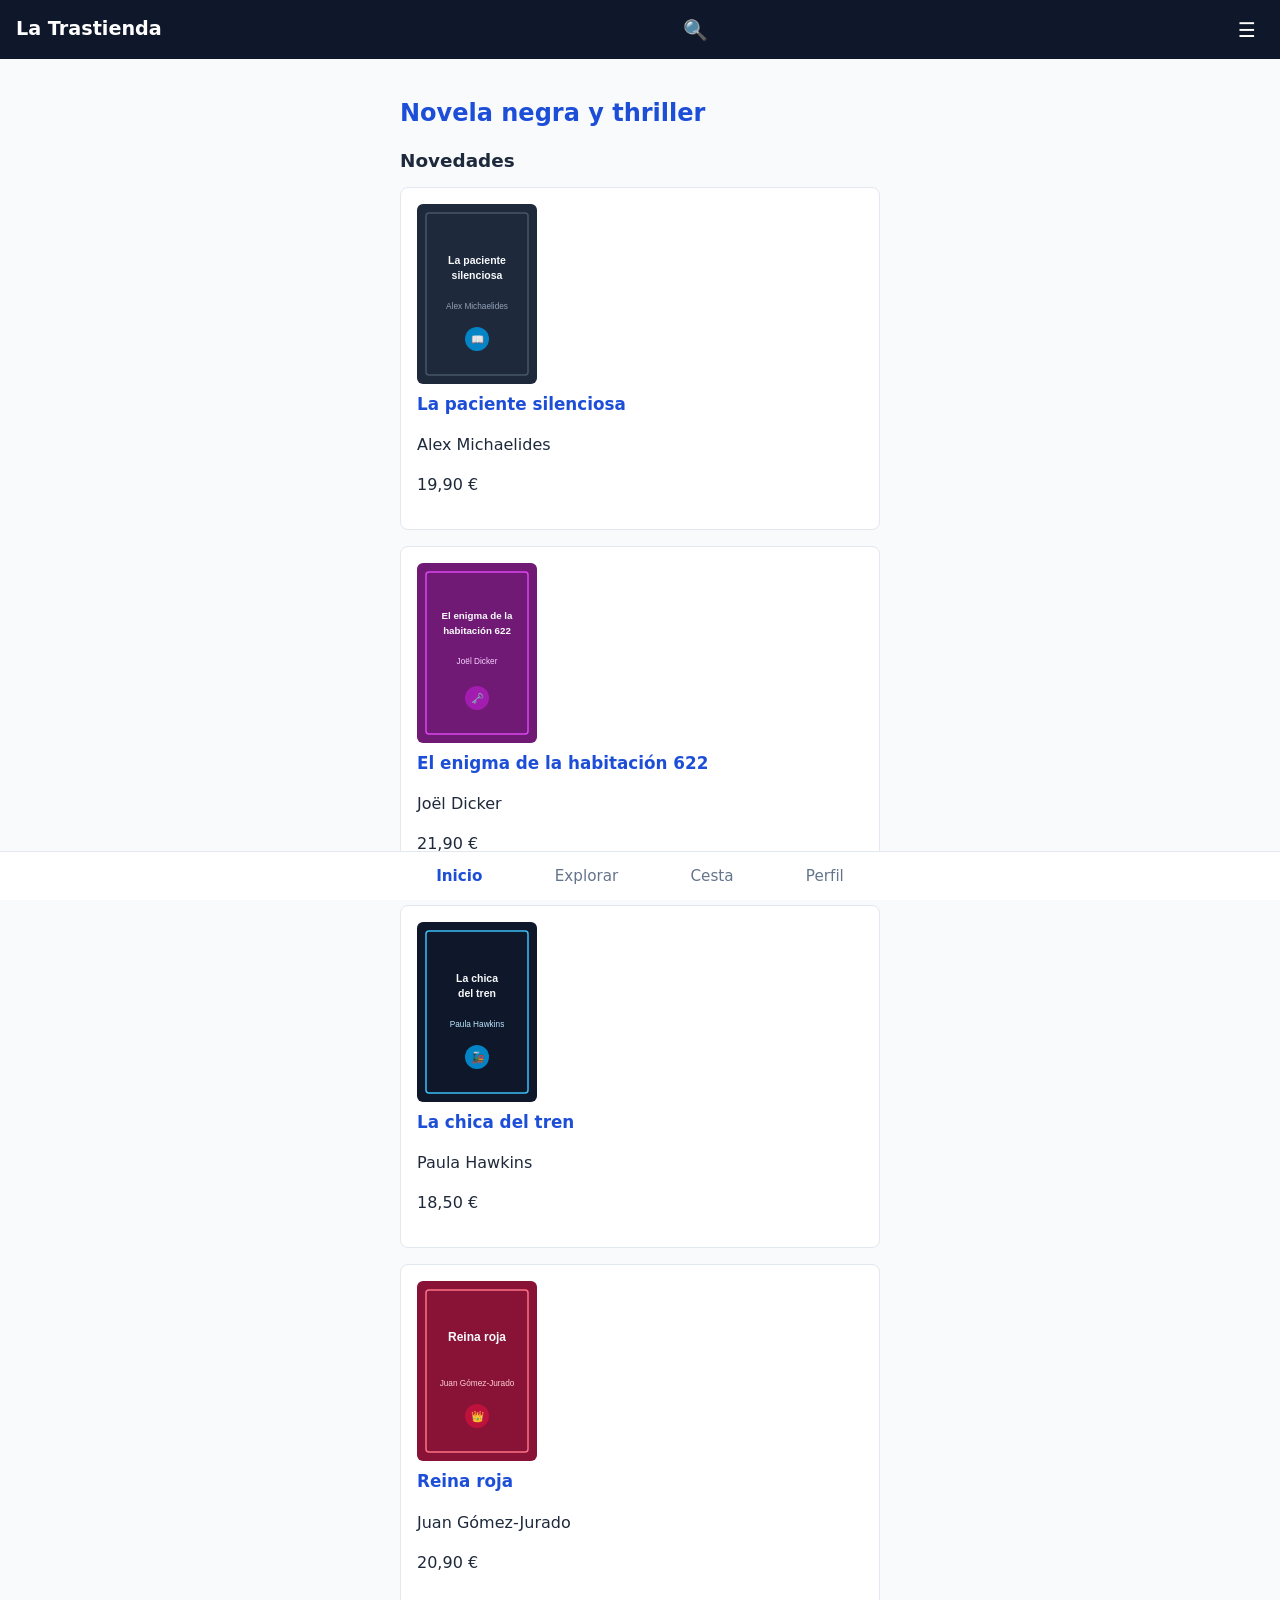
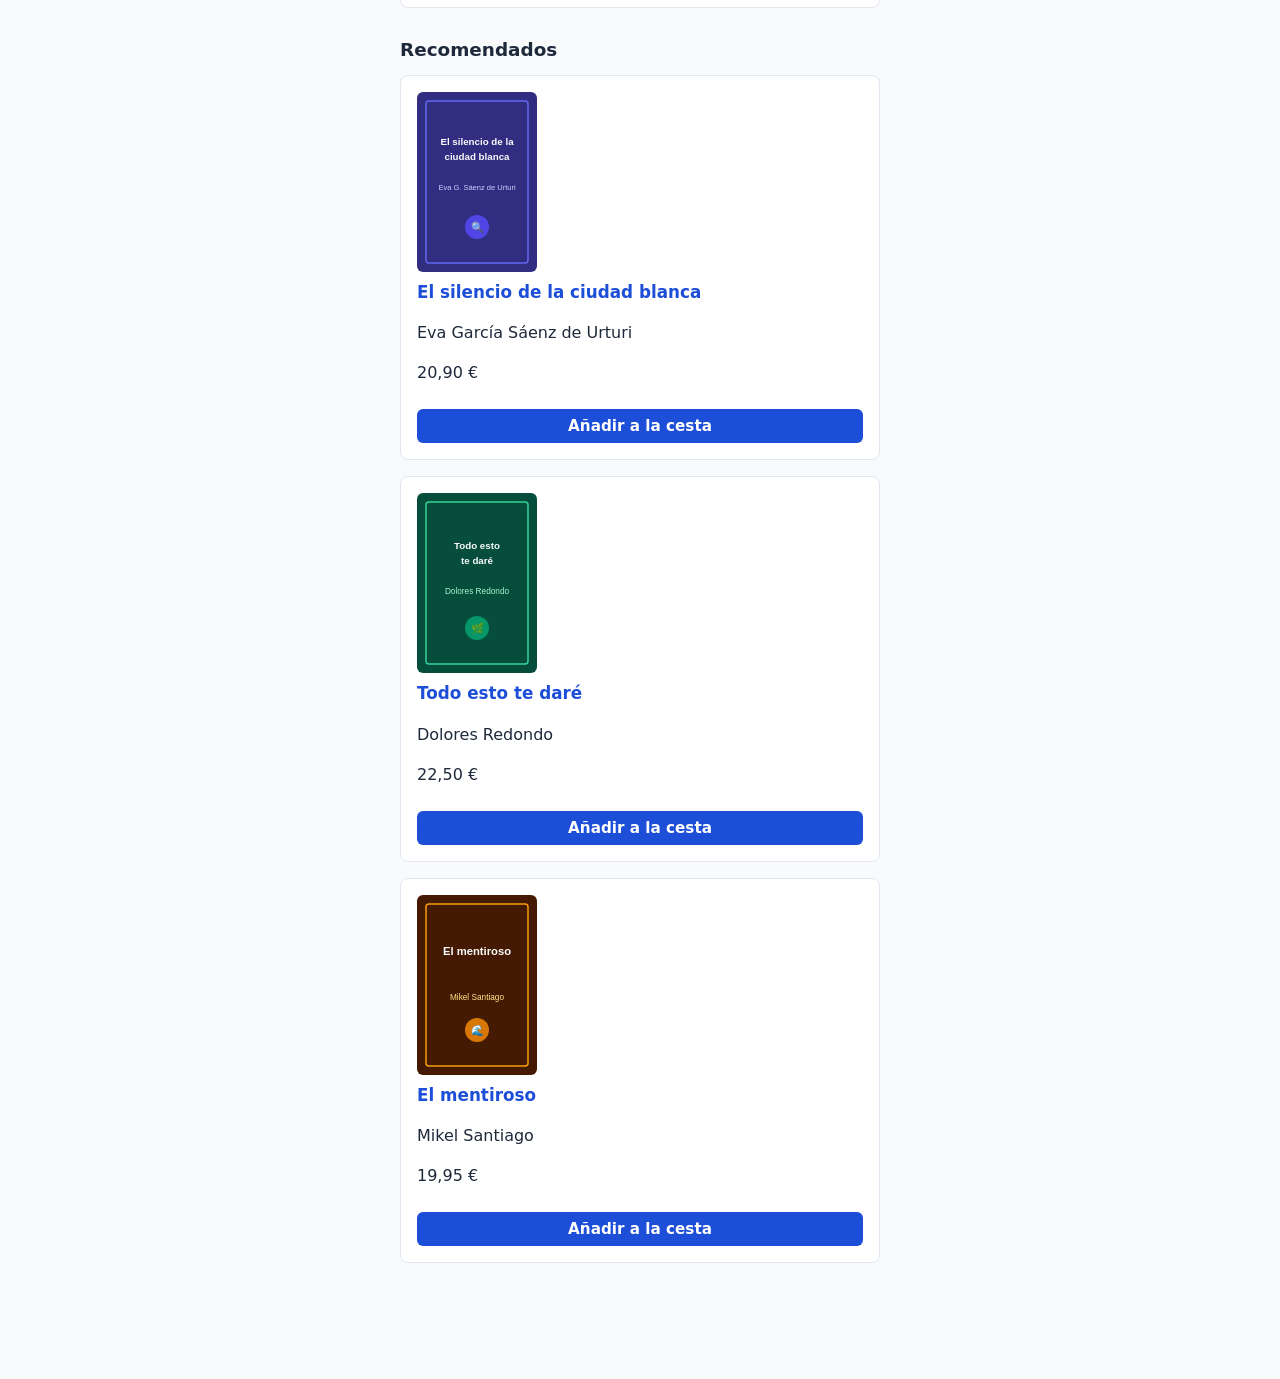
==== trastienda-ud4/index.html @ 777e502f "feat: add shop layout with index, cart view, styles, and vector assets" ====
<!DOCTYPE html>
<html lang="es">
<head>
  <meta charset="UTF-8">
  <meta name="viewport" content="width=device-width, initial-scale=1.0">
  <title>La Trastienda - Novela negra y thriller</title>
  <link rel="stylesheet" href="css/estilos.css">
</head>
<body>
  <header>
    <a href="index.html">La Trastienda</a>
    <button type="button" aria-label="Buscar">🔍</button>
    <button type="button" aria-label="Abrir menú">☰</button>
  </header>

  <main>
    <h1>Novela negra y thriller</h1>

    <section aria-label="sec-novedades">
      <h2 id="sec-novedades">Novedades</h2>

      <article>
        <img src="img/la-paciente-silenciosa.svg" alt="Portada de La paciente silenciosa" width="120" height="180">
        <h3><a href="detalle.html">La paciente silenciosa</a></h3>
        <p>Alex Michaelides</p>
        <p>19,90 €</p>
      </article>

      <article>
        <img src="img/el-enigma-de-la-habitacion-622.svg" alt="Portada de El enigma de la habitación 622" width="120" height="180">
        <h3><a href="detalle.html">El enigma de la habitación 622</a></h3>
        <p>Joël Dicker</p>
        <p>21,90 €</p>
      </article>

      <article>
        <img src="img/la-chica-del-tren.svg" alt="Portada de La chica del tren" width="120" height="180">
        <h3><a href="detalle.html">La chica del tren</a></h3>
        <p>Paula Hawkins</p>
        <p>18,50 €</p>
      </article>

      <article>
        <img src="img/reina-roja.svg" alt="Portada de Reina roja" width="120" height="180">
        <h3><a href="detalle.html">Reina roja</a></h3>
        <p>Juan Gómez-Jurado</p>
        <p>20,90 €</p>
      </article>
    </section>

    <section aria-labelledby="sec-recomendados">
      <h2 id="sec-recomendados">Recomendados</h2>

      <article>
        <img src="img/el-silencio-de-la-ciudad-blanca.svg" alt="Portada de El silencio de la ciudad blanca" width="120" height="180">
        <h3><a href="detalle.html">El silencio de la ciudad blanca</a></h3>
        <p>Eva García Sáenz de Urturi</p>
        <p>20,90 €</p>
        <button type="button">Añadir a la cesta</button>
      </article>

      <article>
        <img src="img/todo-esto-te-dare.svg" alt="Portada de Todo esto te daré" width="120" height="180">
        <h3><a href="detalle.html">Todo esto te daré</a></h3>
        <p>Dolores Redondo</p>
        <p>22,50 €</p>
        <button type="button">Añadir a la cesta</button>
      </article>

      <article>
        <img src="img/el-mentiroso.svg" alt="Portada de El mentiroso" width="120" height="180">
        <h3><a href="detalle.html">El mentiroso</a></h3>
        <p>Mikel Santiago</p>
        <p>19,95 €</p>
        <button type="button">Añadir a la cesta</button>
      </article>
    </section>
  </main>

  <nav aria-label="Secciones de la app">
    <ul>
      <li><a href="index.html" aria-current="page">Inicio</a></li>
      <li><a href="explorar.html">Explorar</a></li>
      <li><a href="carrito.html">Cesta</a></li>
      <li><a href="perfil.html">Perfil</a></li>
    </ul>
  </nav>
</body>
</html>
---- trastienda-ud4/css/estilos.css ----
/* ==========================================================================
   Estilos base - La Trastienda
   ========================================================================== */

/* 1. Tipografía y color del <body> */
body {
  font-family: system-ui, -apple-system, BlinkMacSystemFont, "Segoe UI", Roboto, Helvetica, Arial, sans-serif;
  color: #1e293b;
  background-color: #f8fafc;
  margin: 0;
  padding-bottom: 4.5rem; /* Margen inferior para que no tape la barra fija */
  line-height: 1.5;
}

/* 2. Fondo del <header> */
header {
  background-color: #0f172a;
  color: #ffffff;
  padding: 0.85rem 1rem;
}

/* Encabezado en index.html con logo y botones */
header:has(a) {
  display: flex;
  align-items: center;
  justify-content: space-between;
}

header a {
  color: #ffffff;
  font-weight: 700;
  font-size: 1.2rem;
  text-decoration: none;
}

header button {
  background: transparent;
  border: 0;
  font-size: 1.25rem;
  cursor: pointer;
  padding: 0.25rem 0.5rem;
  color: #ffffff;
}

/* 3. Color de los enlaces */
a {
  color: #1d4ed8;
  text-decoration: none;
}

a:hover,
a:focus {
  text-decoration: underline;
}

/* Título principal H1 inspeccionable en DevTools */
h1 {
  font-size: 1.35rem;
  margin: 0;
  color: #ffffff;
}

/* En index.html el h1 está dentro del main */
main > h1 {
  color: #1d4ed8;
  font-size: 1.5rem;
  margin: 1.25rem 0 1rem;
}

/* ==========================================================================
   Contenedor principal y elementos comunes
   ========================================================================== */

main {
  padding: 1rem;
  max-width: 480px;
  margin: 0 auto;
}

img {
  max-width: 100%;
  height: auto;
  border-radius: 4px;
  display: block;
}

ul {
  list-style: none;
  padding: 0;
  margin: 0;
}

section {
  margin-bottom: 1.75rem;
}

h2 {
  font-size: 1.15rem;
  margin: 0 0 0.75rem;
}

h3 {
  font-size: 1.05rem;
  margin: 0.5rem 0 0.25rem;
}

button {
  cursor: pointer;
  font-family: inherit;
}

/* ==========================================================================
   Pantalla Home (index.html)
   ========================================================================== */

main > section article {
  background-color: #ffffff;
  border: 1px solid #e2e8f0;
  border-radius: 8px;
  padding: 1rem;
  margin-bottom: 1rem;
}

main > section article button {
  background-color: #1d4ed8;
  color: #ffffff;
  border: none;
  border-radius: 6px;
  padding: 0.5rem 1rem;
  font-size: 0.95rem;
  font-weight: 600;
  margin-top: 0.5rem;
  width: 100%;
}

/* ==========================================================================
   Pantalla Carrito (carrito.html) - Esquema exacto
   ========================================================================== */

/* LISTA */
.lista-carrito {
  display: flex;
  flex-direction: column;
  gap: 1rem;
}

.articulo-carrito {
  background-color: #ffffff;
  border: 1px solid #e2e8f0;
  border-radius: 8px;
  padding: 0.85rem;
  display: flex;
  gap: 1rem;
  align-items: flex-start;
}

.articulo-carrito img {
  width: 70px;
  height: auto;
  flex-shrink: 0;
}

.info-articulo {
  flex-grow: 1;
}

.info-articulo h2 {
  font-size: 1.05rem;
  margin: 0 0 0.25rem;
}

.info-articulo h2 a {
  color: #0f172a;
}

.info-articulo .metadatos {
  margin: 0 0 0.75rem;
  color: #64748b;
  font-size: 0.9rem;
}

/* Fila con [−] 1 [+] a la izquierda y precio a la derecha */
.fila-cantidad-precio {
  display: flex;
  justify-content: space-between;
  align-items: center;
}

.controles-cantidad {
  display: inline-flex;
  align-items: center;
  gap: 0.4rem;
  border: 1px solid #cbd5e1;
  border-radius: 4px;
  padding: 0.2rem 0.4rem;
  background-color: #f8fafc;
}

.controles-cantidad button {
  background: transparent;
  border: 0;
  font-size: 1.05rem;
  font-weight: bold;
  color: #0f172a;
  padding: 0 0.35rem;
  line-height: 1;
}

.controles-cantidad span {
  font-weight: 600;
  min-width: 1.25rem;
  text-align: center;
}

.precio {
  font-weight: 700;
  font-size: 1.05rem;
  color: #0f172a;
  margin: 0;
}

/* RESUMEN */
.resumen-pedido dl {
  background-color: #ffffff;
  border: 1px solid #e2e8f0;
  border-radius: 8px;
  padding: 1rem;
  margin: 0 0 1rem;
}

.resumen-pedido dl div {
  display: flex;
  justify-content: space-between;
  padding: 0.4rem 0;
  border-bottom: 1px dashed #e2e8f0;
}

.resumen-pedido dl div:last-child {
  border-bottom: none;
  font-weight: 700;
  font-size: 1.15rem;
  color: #0f172a;
  padding-top: 0.6rem;
}

.resumen-pedido dt {
  color: #475569;
}

.resumen-pedido dd {
  margin: 0;
  font-weight: 600;
  color: #0f172a;
}

/* [ Tramitar pedido ] */
.btn-tramitar {
  background-color: #15803d;
  color: #ffffff;
  border: none;
  border-radius: 8px;
  width: 100%;
  padding: 0.85rem;
  font-size: 1.05rem;
  font-weight: 700;
  text-align: center;
}

.btn-tramitar:hover {
  background-color: #166534;
}

/* BARRA (Inferior) */
nav[aria-label="Secciones de la app"] {
  position: fixed;
  bottom: 0;
  left: 0;
  right: 0;
  background-color: #ffffff;
  border-top: 1px solid #e2e8f0;
  padding: 0.75rem 0;
  z-index: 10;
}

nav[aria-label="Secciones de la app"] ul {
  display: flex;
  justify-content: space-around;
  align-items: center;
  max-width: 480px;
  margin: 0 auto;
}

nav[aria-label="Secciones de la app"] a {
  color: #64748b;
  font-size: 0.95rem;
}

nav[aria-label="Secciones de la app"] a[aria-current="page"] {
  font-weight: 700;
  color: #1d4ed8;
}
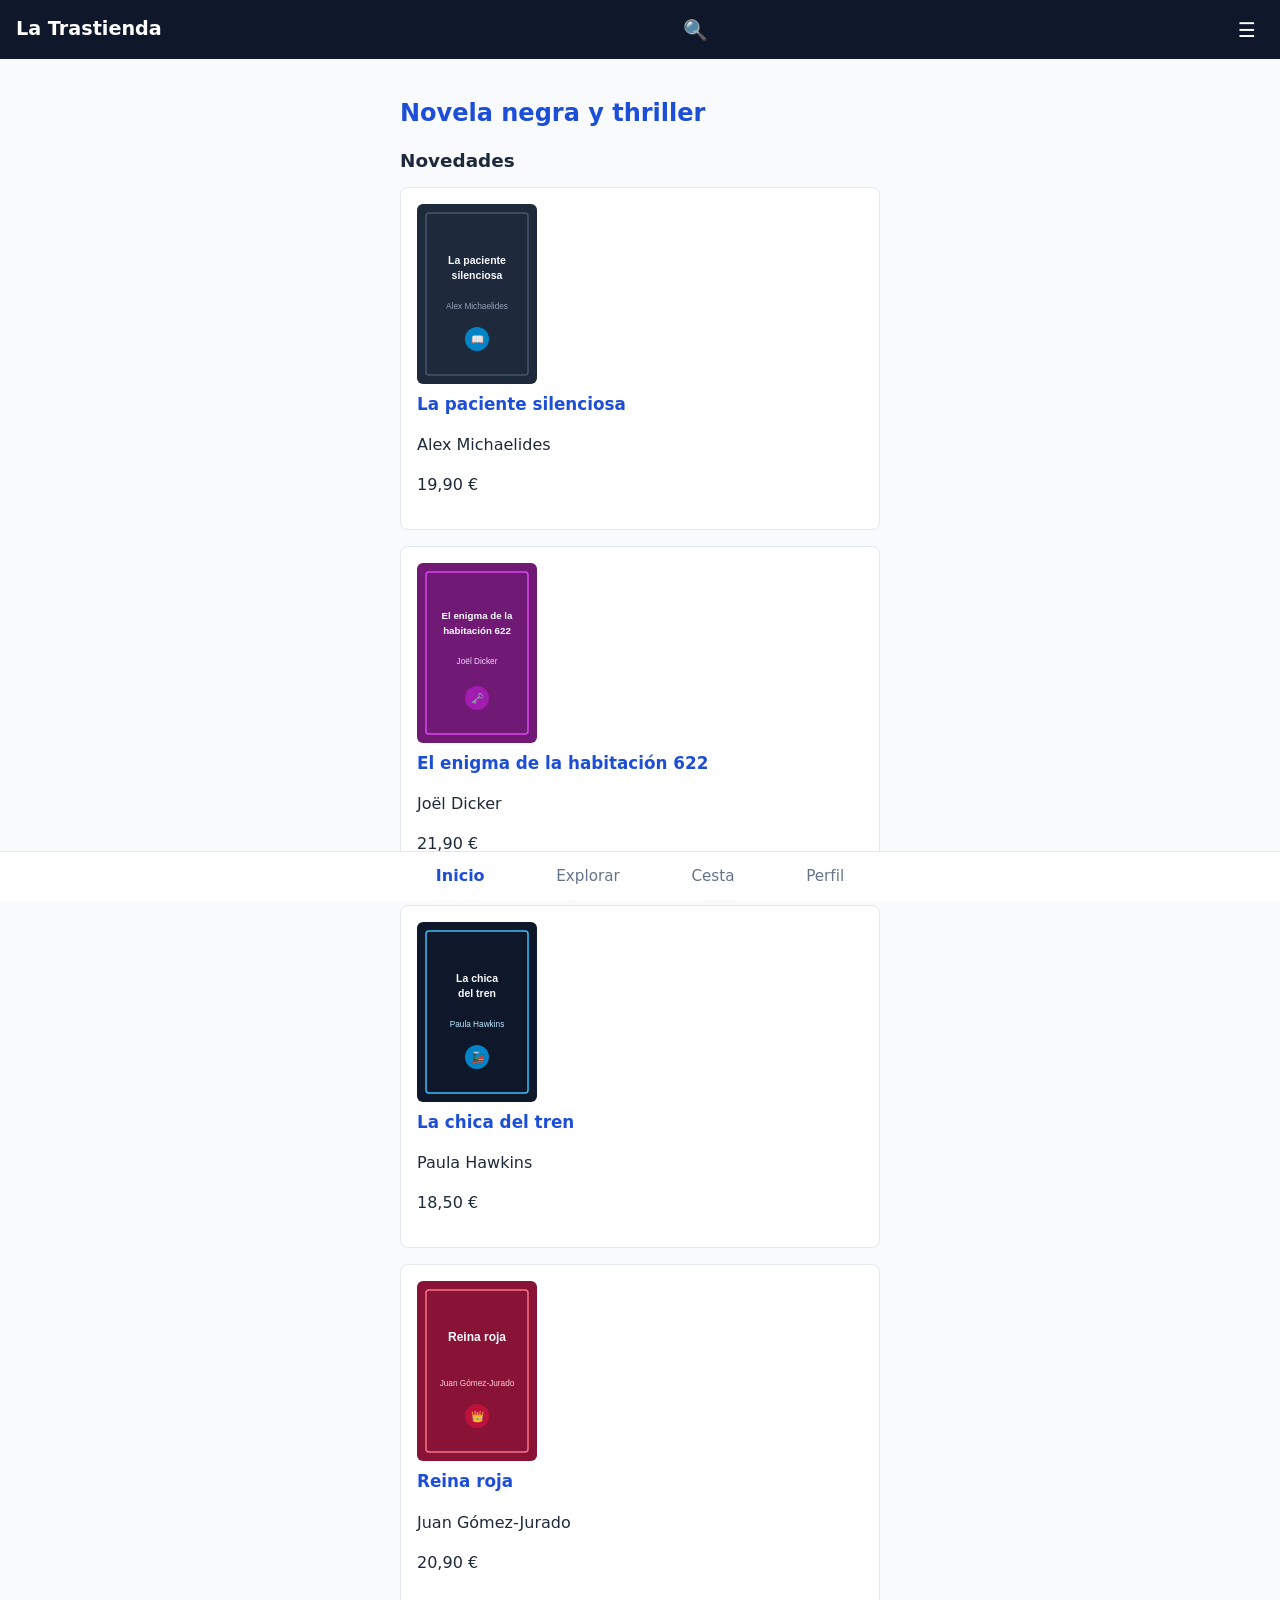
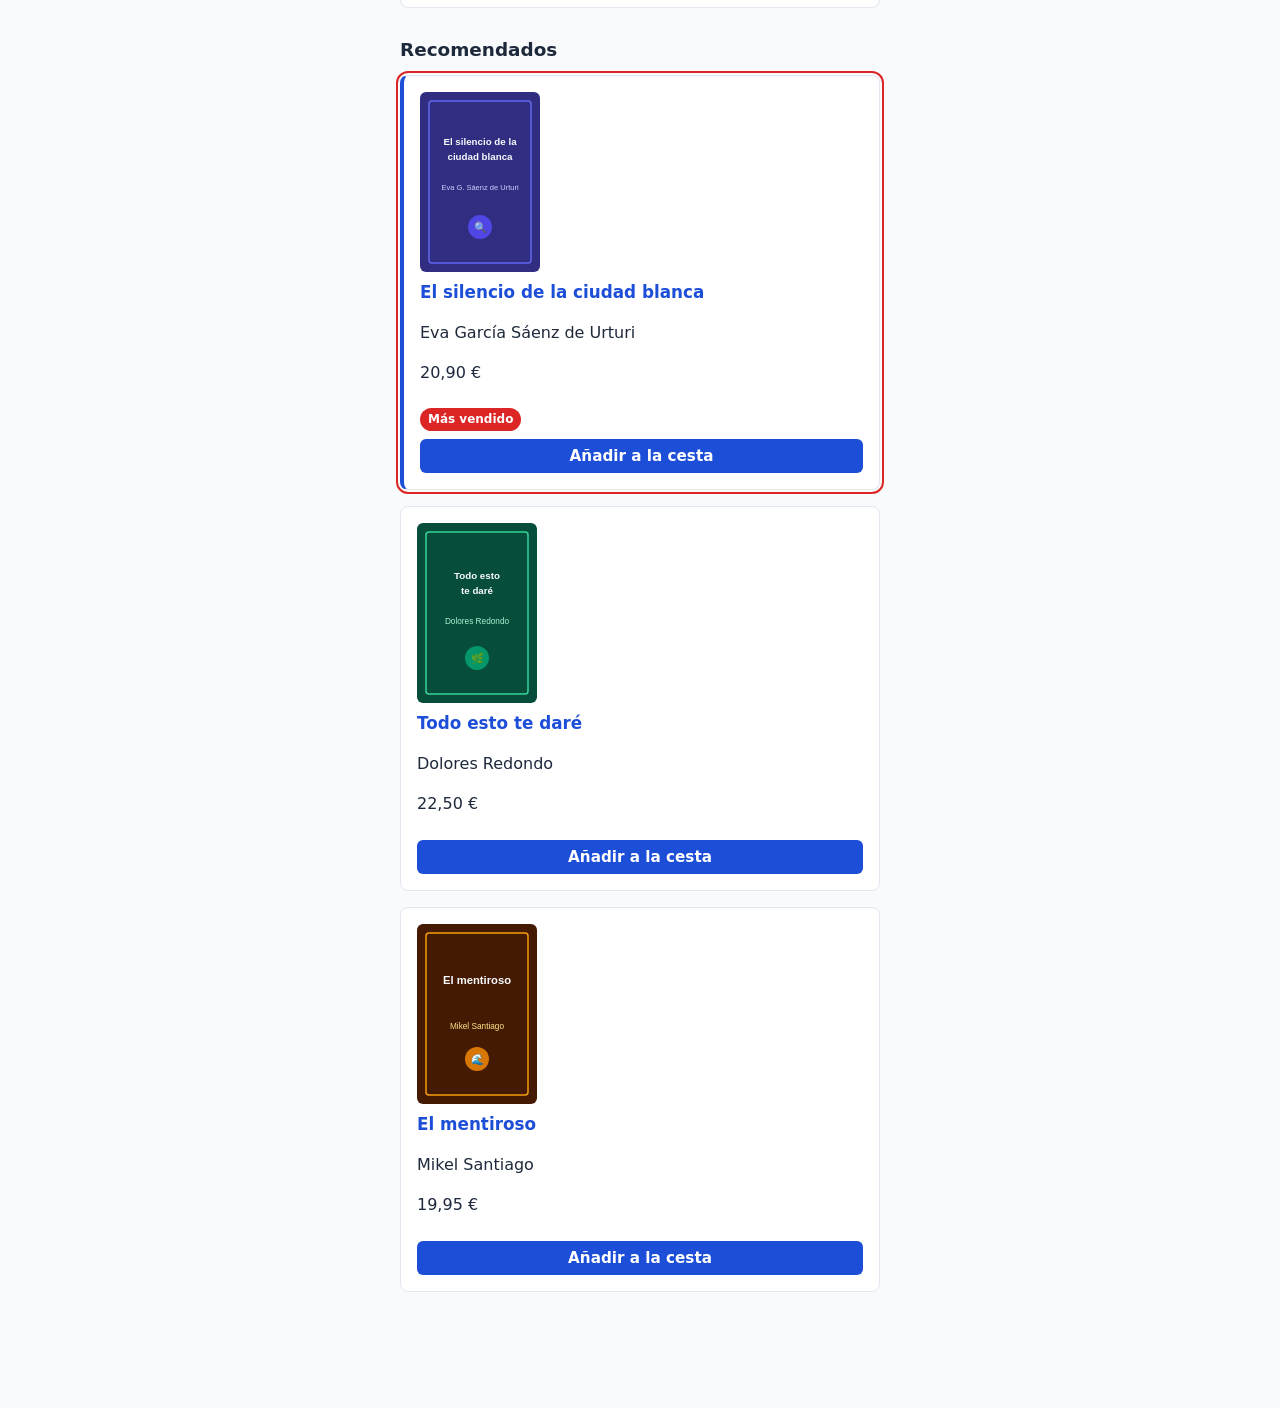
==== commit c61dcd36: "feat: add initial index page and stylesheet for La Trastienda" ====
--- a/trastienda-ud4/index.html
+++ b/trastienda-ud4/index.html
@@ -51,23 +51,25 @@
     <section aria-labelledby="sec-recomendados">
       <h2 id="sec-recomendados">Recomendados</h2>
 
-      <article>
+      <article class="card">
         <img src="img/el-silencio-de-la-ciudad-blanca.svg" alt="Portada de El silencio de la ciudad blanca" width="120" height="180">
         <h3><a href="detalle.html">El silencio de la ciudad blanca</a></h3>
         <p>Eva García Sáenz de Urturi</p>
         <p>20,90 €</p>
+        <span class="badge">Más vendido</span>
         <button type="button">Añadir a la cesta</button>
       </article>
 
-      <article>
+      <article class="card">
         <img src="img/todo-esto-te-dare.svg" alt="Portada de Todo esto te daré" width="120" height="180">
         <h3><a href="detalle.html">Todo esto te daré</a></h3>
         <p>Dolores Redondo</p>
         <p>22,50 €</p>
+        <span class="badge"></span>
         <button type="button">Añadir a la cesta</button>
       </article>
 
-      <article>
+      <article class="card">
         <img src="img/el-mentiroso.svg" alt="Portada de El mentiroso" width="120" height="180">
         <h3><a href="detalle.html">El mentiroso</a></h3>
         <p>Mikel Santiago</p>
--- a/trastienda-ud4/css/estilos.css
+++ b/trastienda-ud4/css/estilos.css
@@ -270,7 +270,53 @@
   background-color: #166534;
 }
 
-/* BARRA (Inferior) */
+/* ==========================================================================
+   Tarjetas (Recomendados) - Ejercicio 9
+   ========================================================================== */
+
+/* Primera tarjeta de cada sección: combinador hermano adyacente h2 + .card */
+h2 + .card {
+  border-left: 4px solid #1d4ed8;
+}
+
+/* ==========================================================================
+   Badges - Ejercicio 9
+   ========================================================================== */
+
+.badge {
+  display: inline-block;
+  background-color: #dc2626;
+  color: #ffffff;
+  font-size: 0.75rem;
+  font-weight: 700;
+  padding: 0.15rem 0.5rem;
+  border-radius: 999px;
+  margin-top: 0.4rem;
+}
+
+/* Oculta badges vacíos */
+.badge:empty {
+  display: none;
+}
+
+/* Resalta tarjetas que contienen un badge con texto */
+article:has(.badge:not(:empty)) {
+  outline: 2px solid #dc2626;
+  outline-offset: 2px;
+}
+
+/* ==========================================================================
+   Botones de icono (con aria-label) - Ejercicio 9
+   ========================================================================== */
+
+button[aria-label] {
+  padding: 0.25rem 0.5rem;
+}
+
+/* ==========================================================================
+   BARRA (Inferior)
+   ========================================================================== */
+
 nav[aria-label="Secciones de la app"] {
   position: fixed;
   bottom: 0;
@@ -290,12 +336,24 @@
   margin: 0 auto;
 }
 
-nav[aria-label="Secciones de la app"] a {
+/* Pestaña activa: color primario + negrita */
+nav a[aria-current="page"] {
+  color: #1d4ed8;
+  font-weight: 700;
+}
+
+/* Resto de enlaces: gris */
+nav a:not([aria-current="page"]) {
   color: #64748b;
   font-size: 0.95rem;
 }
 
-nav[aria-label="Secciones de la app"] a[aria-current="page"] {
-  font-weight: 700;
+/* Hover y focus-visible con anillo visible */
+nav a:not([aria-current="page"]):hover,
+nav a:not([aria-current="page"]):focus-visible {
   color: #1d4ed8;
-}
+  outline: 2px solid #1d4ed8;
+  outline-offset: 3px;
+  border-radius: 3px;
+  text-decoration: none;
+}
